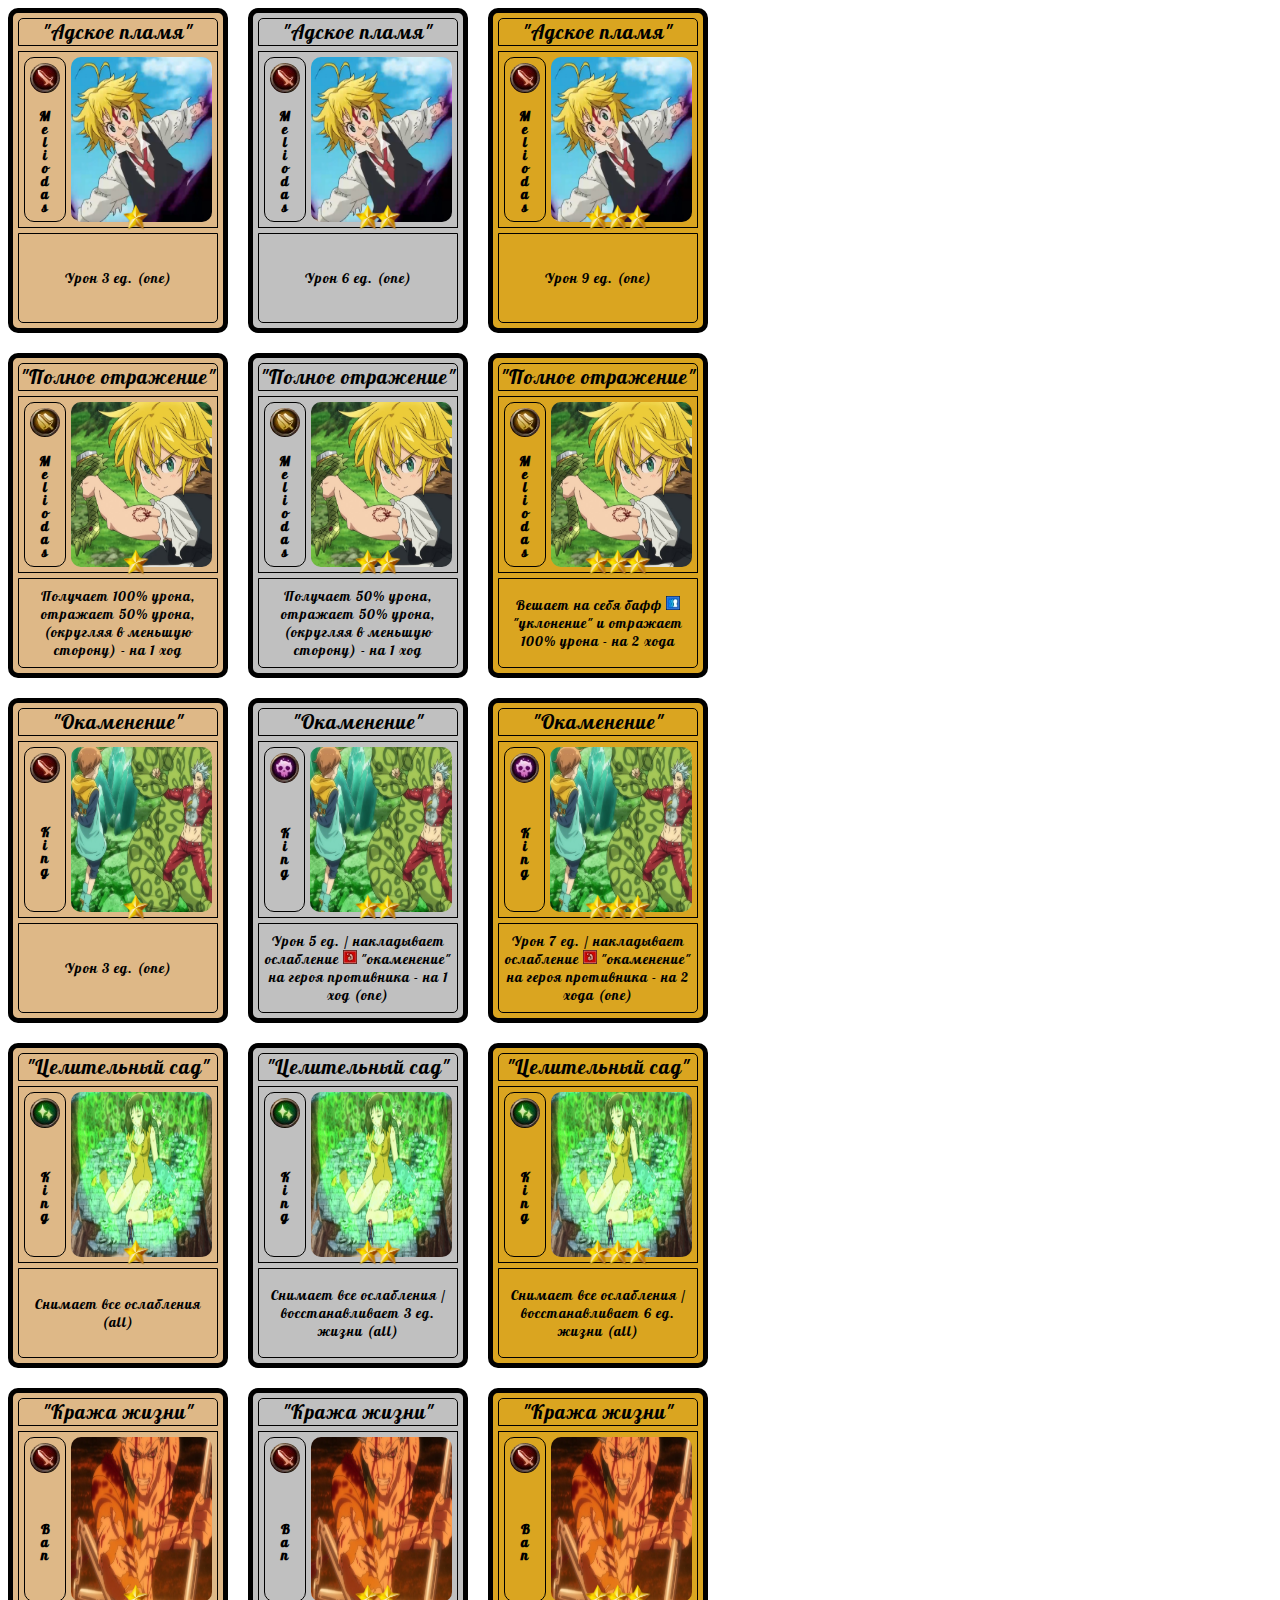
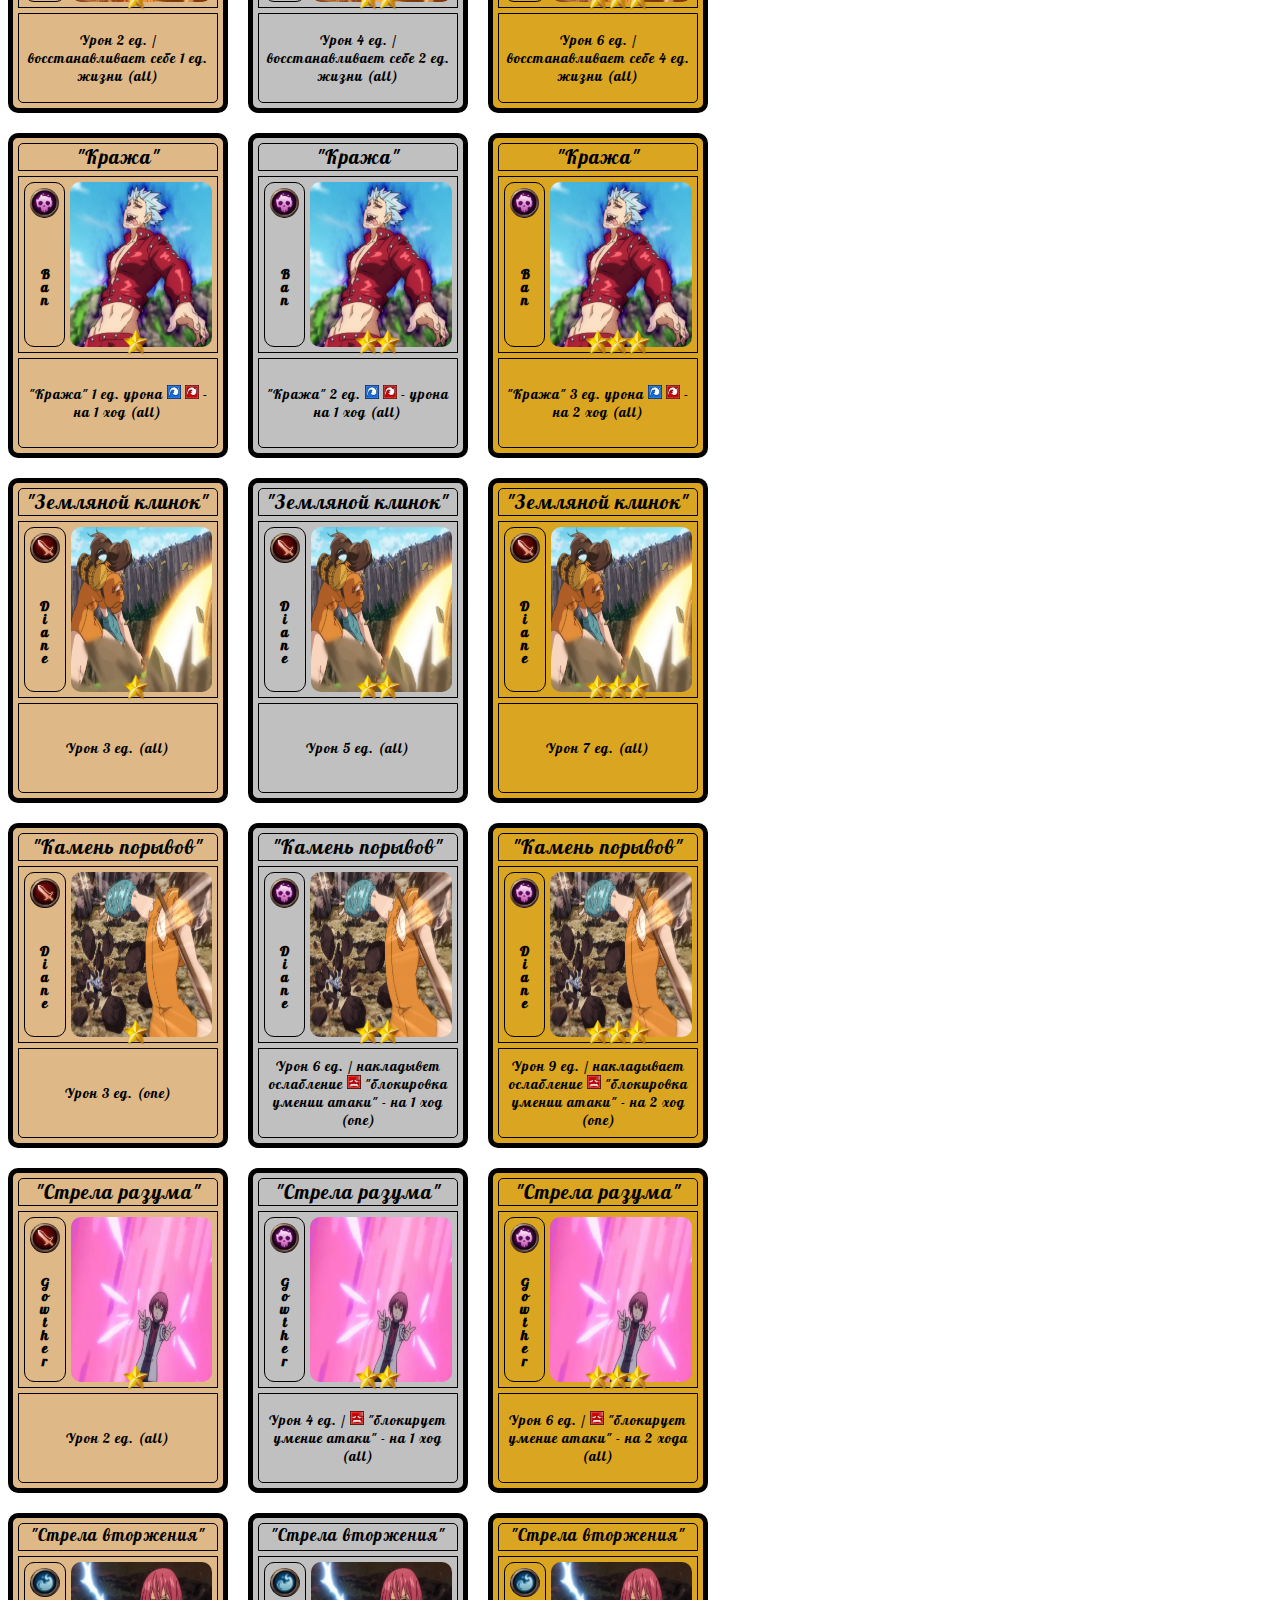
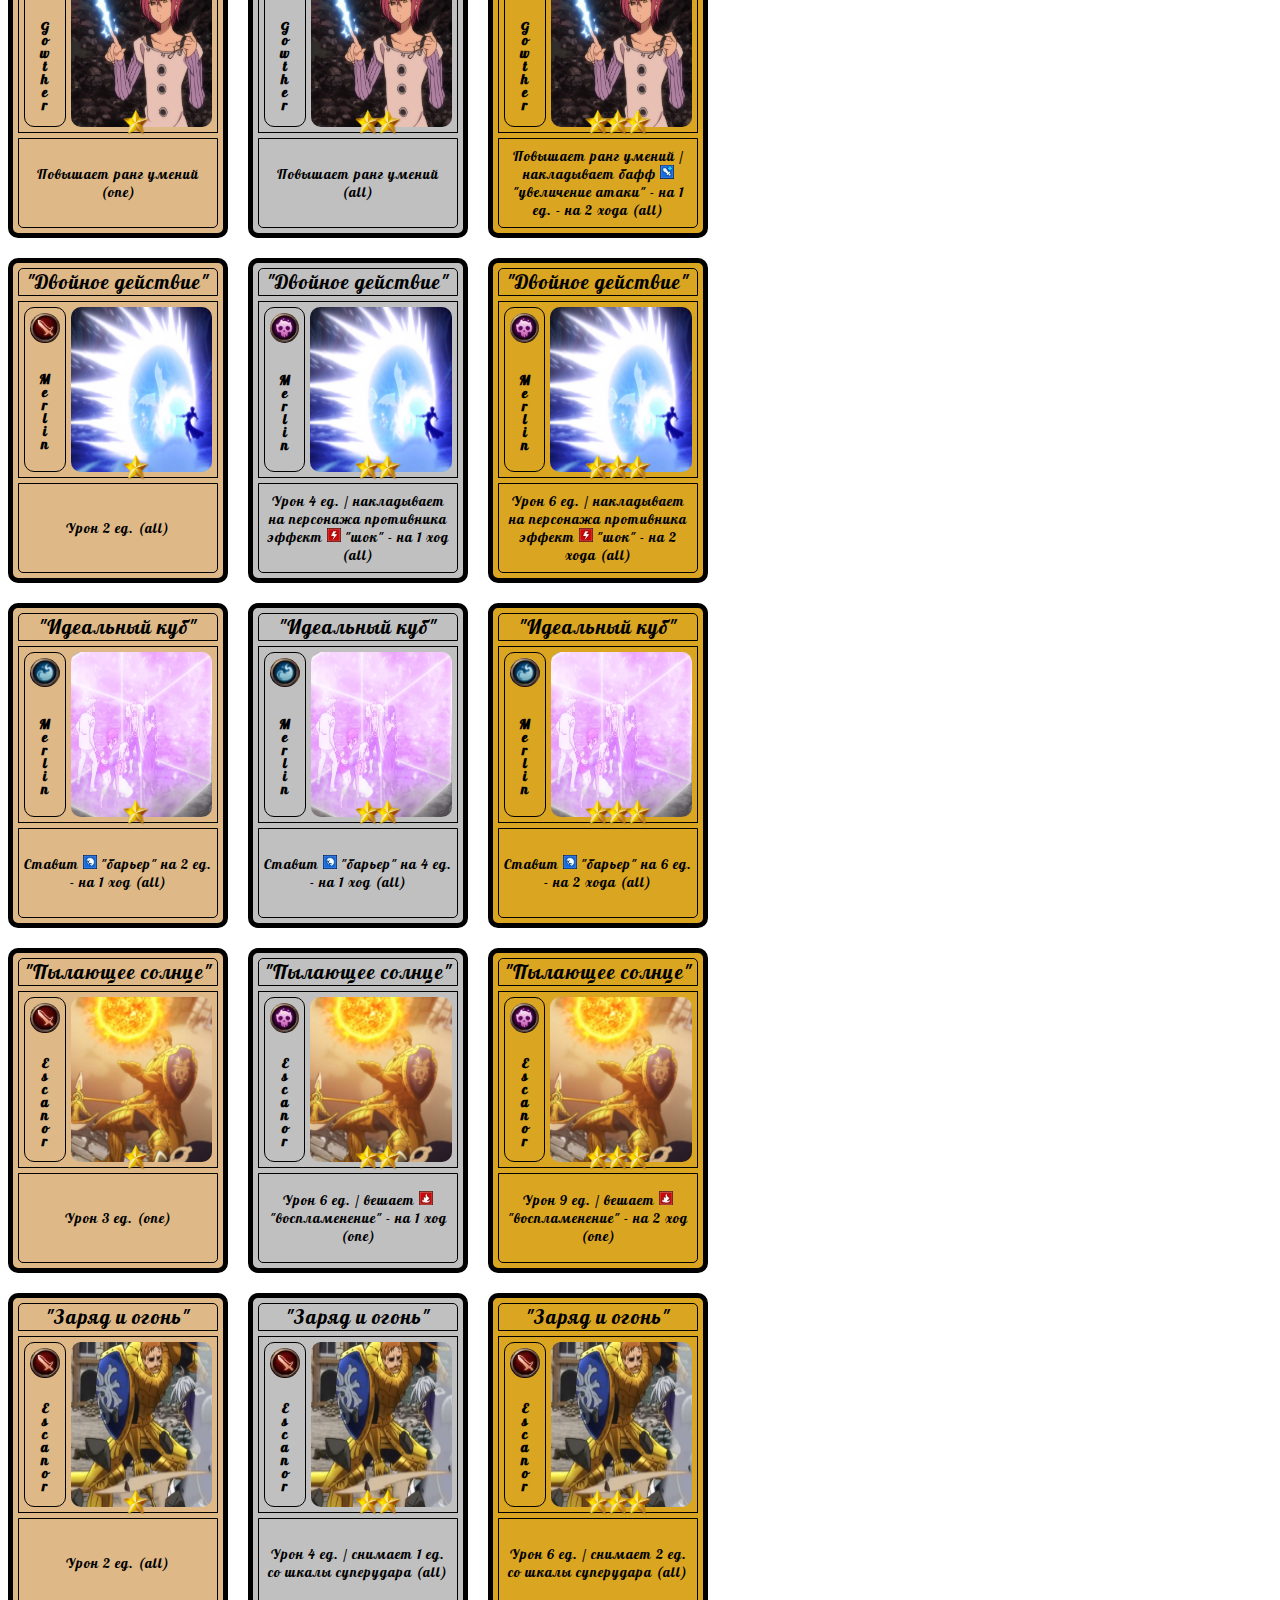
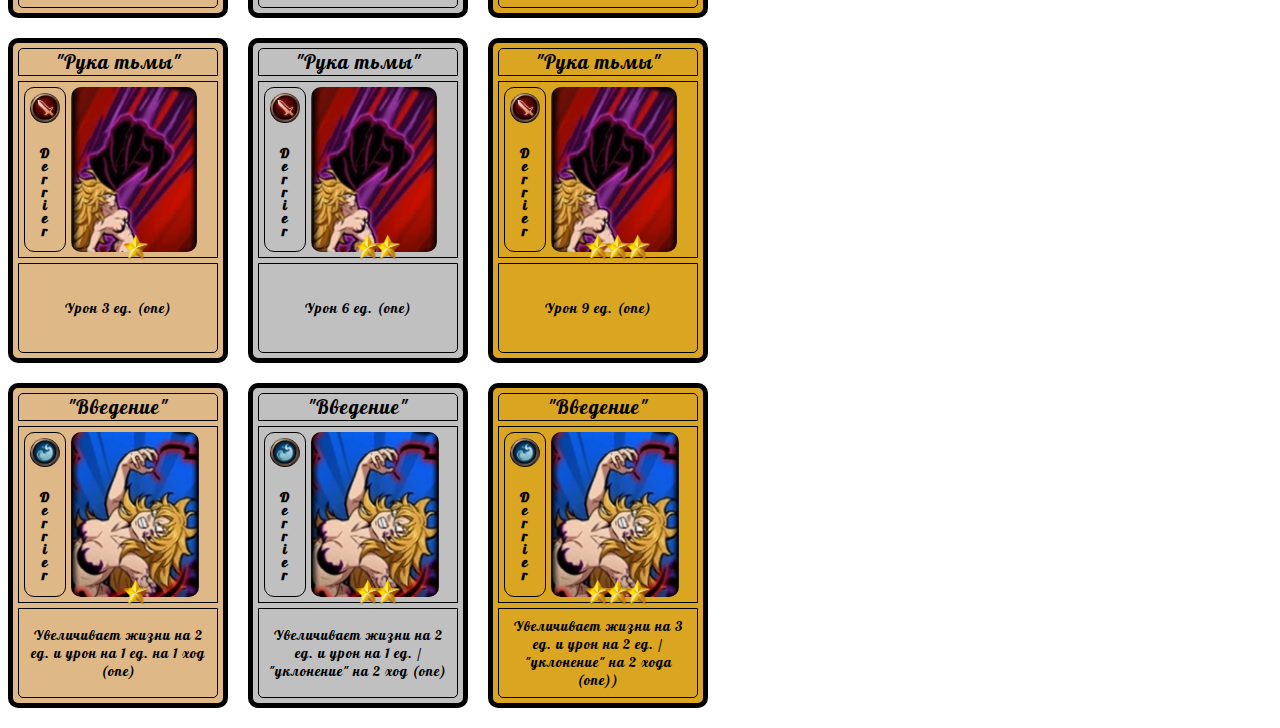
==== cards.html @ 234036f5 "middlec update" ====
<!DOCTYPE html>
<html lang="en">
<head>
    <meta charset="UTF-8">
    <meta http-equiv="X-UA-Compatible" content="IE=edge">
    <meta name="viewport" content="width=device-width, initial-scale=1.0">
    <title>Cards</title>
    <link rel="stylesheet" href="./css/style.css">
    <link href="https://fonts.googleapis.com/css2?family=Kanit:wght@200&family=Lobster" rel="stylesheet">
</head>
<body>
    <!--Meliodas-->
    <div class="all_card">
        <div class="card_one">
            <div class="card_title">
                <div class="card_title_name">
                    <p>"Адское пламя"</p>
                </div>
            </div>
            <div class="card_image">
                <div class="card_image_name">
                    <img src="./img/skill/damage.jpg" alt="">
                    <p>Meliodas</p>
                </div>
                <div class="card_image_skill">
                    <img src="./img/meliodas/damage.jpg" alt="">
                </div>
            </div>
            <div class="card_descrition">
                <p>Урон 3 ед. (one)</p>
            </div>
            <div class="card_star_one">
                <img src="./img/skill/Vector-Gold-Star-Transparent-Background.png" alt="" class="one">
            </div>
        </div>
        <div class="card_two">
            <div class="card_title">
                <div class="card_title_name">
                    <p>"Адское пламя"</p>
                </div>
            </div>
            <div class="card_image">
                <div class="card_image_name">
                    <img src="./img/skill/damage.jpg" alt="">
                    <p>Meliodas</p>
                </div>
                <div class="card_image_skill">
                    <img src="./img/meliodas/damage.jpg" alt="">
                </div>
            </div>
            <div class="card_descrition">
                <p>Урон 6 ед. (one)</p>
            </div>
            <div class="card_star_two">
                <img src="./img/skill/Vector-Gold-Star-Transparent-Background.png" alt="" class="two_1">
                <img src="./img/skill/Vector-Gold-Star-Transparent-Background.png" alt="" class="two_2">
            </div>
        </div>
        <div class="card_three">
            <div class="card_title">
                <div class="card_title_name">
                    <p>"Адское пламя"</p>
                </div>
            </div>
            <div class="card_image">
                <div class="card_image_name">
                    <img src="./img/skill/damage.jpg" alt="">
                    <p>Meliodas</p>
                </div>
                <div class="card_image_skill">
                    <img src="./img/meliodas/damage.jpg" alt="">
                </div>
            </div>
            <div class="card_descrition">
                <p>Урон 9 ед. (one)</p>
            </div>
            <div class="card_star_three">
                <img src="./img/skill/Vector-Gold-Star-Transparent-Background.png" alt="" class="three_1">
                <img src="./img/skill/Vector-Gold-Star-Transparent-Background.png" alt="" class="three_2">
                <img src="./img/skill/Vector-Gold-Star-Transparent-Background.png" alt="" class="three_3">
            </div>
        </div>
    </div>
    <div class="all_card">
        <div class="card_one">
            <div class="card_title">
                <div class="card_title_name">
                    <p>"Полное отражение"</p>
                </div>
            </div>
            <div class="card_image">
                <div class="card_image_name">
                    <img src="./img/skill/block.jpg" alt="">
                    <p>Meliodas</p>
                </div>
                <div class="card_image_skill">
                    <img src="./img/meliodas/block.jpg" alt="">
                </div>
            </div>
            <div class="card_descrition">
                <p>Получает 100% урона, отражает 50% урона, (округляя в меньшую сторону) - на 1 ход</p>
            </div>
            <div class="card_star_one">
                <img src="./img/skill/Vector-Gold-Star-Transparent-Background.png" alt="" class="one">
            </div>
        </div>
        <div class="card_two">
            <div class="card_title">
                <div class="card_title_name">
                    <p>"Полное отражение"</p>
                </div>
            </div>
            <div class="card_image">
                <div class="card_image_name">
                    <img src="./img/skill/block.jpg" alt="">
                    <p>Meliodas</p>
                </div>
                <div class="card_image_skill">
                    <img src="./img/meliodas/block.jpg" alt="">
                </div>
            </div>
            <div class="card_descrition">
                <p>Получает 50% урона, отражает 50% урона, (округляя в меньшую сторону) - на 1 ход</p>
            </div>
            <div class="card_star_two">
                <img src="./img/skill/Vector-Gold-Star-Transparent-Background.png" alt="" class="two_1">
                <img src="./img/skill/Vector-Gold-Star-Transparent-Background.png" alt="" class="two_2">
            </div>
        </div>
        <div class="card_three">
            <div class="card_title">
                <div class="card_title_name">
                    <p>"Полное отражение"</p>
                </div>
            </div>
            <div class="card_image">
                <div class="card_image_name">
                    <img src="./img/skill/block.jpg" alt="">
                    <p>Meliodas</p>
                </div>
                <div class="card_image_skill">
                    <img src="./img/meliodas/block.jpg" alt="">
                </div>
            </div>
            <div class="card_descrition">
                <p>Вешает на себя бафф <img class="card_descrition_image" src="./img/skill/baff/uklonenie.jpg" alt="">"уклонение" и отражает 100% урона - на 2 хода</p>
            </div>
            <div class="card_star_three">
                <img src="./img/skill/Vector-Gold-Star-Transparent-Background.png" alt="" class="three_1">
                <img src="./img/skill/Vector-Gold-Star-Transparent-Background.png" alt="" class="three_2">
                <img src="./img/skill/Vector-Gold-Star-Transparent-Background.png" alt="" class="three_3">
            </div>
        </div>
    </div>
    <!--King-->
    <div class="all_card">
        <div class="card_one">
            <div class="card_title">
                <div class="card_title_name">
                    <p>"Окаменение"</p>
                </div>
            </div>
            <div class="card_image">
                <div class="card_image_name">
                    <img src="./img/skill/damage.jpg" alt="">
                    <p>King</p>
                </div>
                <div class="card_image_skill">
                    <img src="./img/king/damage.jpg" alt="">
                </div>
            </div>
            <div class="card_descrition">
                <p>Урон 3 ед. (one)</p>
            </div>
            <div class="card_star_one">
                <img src="./img/skill/Vector-Gold-Star-Transparent-Background.png" alt="" class="one">
            </div>
        </div>
        <div class="card_two">
            <div class="card_title">
                <div class="card_title_name">
                    <p>"Окаменение"</p>
                </div>
            </div>
            <div class="card_image">
                <div class="card_image_name">
                    <img src="./img/skill/debaff.jpg" alt="">
                    <p>King</p>
                </div>
                <div class="card_image_skill">
                    <img src="./img/king/damage.jpg" alt="">
                </div>
            </div>
            <div class="card_descrition">
                <p>Урон 5 ед. / накладывает ослабление <img class="card_descrition_image" src="./img/skill/debaff/okamenenie.jpg" alt=""> "окаменение" на героя противника - на 1 ход (one)</p>
            </div>
            <div class="card_star_two">
                <img src="./img/skill/Vector-Gold-Star-Transparent-Background.png" alt="" class="two_1">
                <img src="./img/skill/Vector-Gold-Star-Transparent-Background.png" alt="" class="two_2">
            </div>
        </div>
        <div class="card_three">
            <div class="card_title">
                <div class="card_title_name">
                    <p>"Окаменение"</p>
                </div>
            </div>
            <div class="card_image">
                <div class="card_image_name">
                    <img src="./img/skill/debaff.jpg" alt="">
                    <p>King</p>
                </div>
                <div class="card_image_skill">
                    <img src="./img/king/damage.jpg" alt="">
                </div>
            </div>
            <div class="card_descrition">
                <p>Урон 7 ед. / накладывает ослабление <img class="card_descrition_image" src="./img/skill/debaff/okamenenie.jpg" alt=""> "окаменение" на героя противника  - на 2 хода (one)</p>
            </div>
            <div class="card_star_three">
                <img src="./img/skill/Vector-Gold-Star-Transparent-Background.png" alt="" class="three_1">
                <img src="./img/skill/Vector-Gold-Star-Transparent-Background.png" alt="" class="three_2">
                <img src="./img/skill/Vector-Gold-Star-Transparent-Background.png" alt="" class="three_3">
            </div>
        </div>
    </div>
    <div class="all_card">  
        <div class="card_one">
            <div class="card_title">
                <div class="card_title_name">
                    <p>"Целительный сад"</p>
                </div>
            </div>
            <div class="card_image">
                <div class="card_image_name">
                    <img src="./img/skill/hill.jpg" alt="">
                    <p>King</p>
                </div>
                <div class="card_image_skill">
                    <img src="./img/king/hill.jpg" alt="">
                </div>
            </div>
            <div class="card_descrition">
                <p>Cнимает все ослабления (all)</p>
            </div>
            <div class="card_star_one">
                <img src="./img/skill/Vector-Gold-Star-Transparent-Background.png" alt="" class="one">
            </div>
        </div>
        <div class="card_two">
            <div class="card_title">
                <div class="card_title_name">
                    <p>"Целительный сад"</p>
                </div>
            </div>
            <div class="card_image">
                <div class="card_image_name">
                    <img src="./img/skill/hill.jpg" alt="">
                    <p>King</p>
                </div>
                <div class="card_image_skill">
                    <img src="./img/king/hill.jpg" alt="">
                </div>
            </div>
            <div class="card_descrition">
                <p>Cнимает все ослабления / восстанавливает 3 ед. жизни (all)</p>
            </div>
            <div class="card_star_two">
                <img src="./img/skill/Vector-Gold-Star-Transparent-Background.png" alt="" class="two_1">
                <img src="./img/skill/Vector-Gold-Star-Transparent-Background.png" alt="" class="two_2">
            </div>
        </div>
        <div class="card_three">
            <div class="card_title">
                <div class="card_title_name">
                    <p>"Целительный сад"</p>
                </div>
            </div>
            <div class="card_image">
                <div class="card_image_name">
                    <img src="./img/skill/hill.jpg" alt="">
                    <p>King</p>
                </div>
                <div class="card_image_skill">
                    <img src="./img/king/hill.jpg" alt="">
                </div>
            </div>
            <div class="card_descrition">
                <p>Снимает все ослабления / восстанавливает 6 ед. жизни (all)</p>
            </div>
            <div class="card_star_three">
                <img src="./img/skill/Vector-Gold-Star-Transparent-Background.png" alt="" class="three_1">
                <img src="./img/skill/Vector-Gold-Star-Transparent-Background.png" alt="" class="three_2">
                <img src="./img/skill/Vector-Gold-Star-Transparent-Background.png" alt="" class="three_3">
            </div>
        </div>
    </div>
    <!--Ban-->
    <div class="all_card">
        <div class="card_one">
            <div class="card_title">
                <div class="card_title_name">
                    <p>"Кража жизни"</p>
                </div>
            </div>
            <div class="card_image">
                <div class="card_image_name">
                    <img src="./img/skill/damage.jpg" alt="">
                    <p>Ban</p>
                </div>
                <div class="card_image_skill">
                    <img src="./img/ban/damage1.jpg" alt="">
                </div>
            </div>
            <div class="card_descrition">
                <p>Урон 2 ед. / восстанавливает себе 1 ед. жизни (all)</p>
            </div>
            <div class="card_star_one">
                <img src="./img/skill/Vector-Gold-Star-Transparent-Background.png" alt="" class="one">
            </div>
        </div>
        <div class="card_two">
            <div class="card_title">
                <div class="card_title_name">
                    <p>"Кража жизни"</p>
                </div>
            </div>
            <div class="card_image">
                <div class="card_image_name">
                    <img src="./img/skill/damage.jpg" alt="">
                    <p>Ban</p>
                </div>
                <div class="card_image_skill">
                    <img src="./img/ban/damage1.jpg" alt="">
                </div>
            </div>
            <div class="card_descrition">
                <p>Урон 4 ед. / восстанавливает себе 2 ед. жизни (all)</p>
            </div>
            <div class="card_star_two">
                <img src="./img/skill/Vector-Gold-Star-Transparent-Background.png" alt="" class="two_1">
                <img src="./img/skill/Vector-Gold-Star-Transparent-Background.png" alt="" class="two_2">
            </div>
        </div>
        <div class="card_three">
            <div class="card_title">
                <div class="card_title_name">
                    <p>"Кража жизни"</p>
                </div>
            </div>
            <div class="card_image">
                <div class="card_image_name">
                    <img src="./img/skill/damage.jpg" alt="">
                    <p>Ban</p>
                </div>
                <div class="card_image_skill">
                    <img src="./img/ban/damage1.jpg" alt="">
                </div>
            </div>
            <div class="card_descrition">
                <p>Урон 6 ед. / восстанавливает себе 4 ед. жизни (all)</p>
            </div>
            <div class="card_star_three">
                <img src="./img/skill/Vector-Gold-Star-Transparent-Background.png" alt="" class="three_1">
                <img src="./img/skill/Vector-Gold-Star-Transparent-Background.png" alt="" class="three_2">
                <img src="./img/skill/Vector-Gold-Star-Transparent-Background.png" alt="" class="three_3">
            </div>
        </div>
    </div>
    <div class="all_card">
        <div class="card_one">
            <div class="card_title">
                <div class="card_title_name">
                    <p>"Кража"</p>
                </div>
            </div>
            <div class="card_image">
                <div class="card_image_name">
                    <img src="./img/skill/debaff.jpg" alt="">
                    <p>Ban</p>
                </div>
                <div class="card_image_skill">
                    <img src="./img/ban/damage2.jpg" alt="">
                </div>
            </div>
            <div class="card_descrition">
                <p>"Кража" 1 ед. урона 
                    <img class="card_descrition_image" src="./img/skill/baff/kraza_baff.jpg" alt="">
                    <img class="card_descrition_image" src="./img/skill/debaff/kraza_debaff.jpg" alt=""> - на 1 ход (all)</p>
            </div>
            <div class="card_star_one">
                <img src="./img/skill/Vector-Gold-Star-Transparent-Background.png" alt="" class="one">
            </div>
        </div>
        <div class="card_two">
            <div class="card_title">
                <div class="card_title_name">
                    <p>"Кража"</p>
                </div>
            </div>
            <div class="card_image">
                <div class="card_image_name">
                    <img src="./img/skill/debaff.jpg" alt="">
                    <p>Ban</p>
                </div>
                <div class="card_image_skill">
                    <img src="./img/ban/damage2.jpg" alt="">
                </div>
            </div>
            <div class="card_descrition">
                <p>"Кража" 2 ед. 
                    <img class="card_descrition_image" src="./img/skill/baff/kraza_baff.jpg" alt="">
                    <img class="card_descrition_image" src="./img/skill/debaff/kraza_debaff.jpg" alt=""> - урона на 1 ход (all)</p>
            </div>
            <div class="card_star_two">
                <img src="./img/skill/Vector-Gold-Star-Transparent-Background.png" alt="" class="two_1">
                <img src="./img/skill/Vector-Gold-Star-Transparent-Background.png" alt="" class="two_2">
            </div>
        </div>
        <div class="card_three">
            <div class="card_title">
                <div class="card_title_name">
                    <p>"Кража"</p>
                </div>
            </div>
            <div class="card_image">
                <div class="card_image_name">
                    <img src="./img/skill/debaff.jpg" alt="">
                    <p>Ban</p>
                </div>
                <div class="card_image_skill">
                    <img src="./img/ban/damage2.jpg" alt="">
                </div>
            </div>
            <div class="card_descrition">
                <p>"Кража" 3 ед. урона 
                    <img class="card_descrition_image" src="./img/skill/baff/kraza_baff.jpg" alt="">
                    <img class="card_descrition_image" src="./img/skill/debaff/kraza_debaff.jpg" alt=""> - на 2 ход (all)</p>
            </div>
            <div class="card_star_three">
                <img src="./img/skill/Vector-Gold-Star-Transparent-Background.png" alt="" class="three_1">
                <img src="./img/skill/Vector-Gold-Star-Transparent-Background.png" alt="" class="three_2">
                <img src="./img/skill/Vector-Gold-Star-Transparent-Background.png" alt="" class="three_3">
            </div>
        </div>
    </div>
    <!--Diane-->
    <div class="all_card">
        <div class="card_one">
            <div class="card_title">
                <div class="card_title_name">
                    <p>"Земляной клинок"</p>
                </div>
            </div>
            <div class="card_image">
                <div class="card_image_name">
                    <img src="./img/skill/damage.jpg" alt="">
                    <p>Diane</p>
                </div>
                <div class="card_image_skill">
                    <img src="./img/diane/damage1.jpg" alt="">
                </div>
            </div>
            <div class="card_descrition">
                <p>Урон 3 ед. (all)</p>
            </div>
            <div class="card_star_one">
                <img src="./img/skill/Vector-Gold-Star-Transparent-Background.png" alt="" class="one">
            </div>
        </div>
        <div class="card_two">
            <div class="card_title">
                <div class="card_title_name">
                    <p>"Земляной клинок"</p>
                </div>
            </div>
            <div class="card_image">
                <div class="card_image_name">
                    <img src="./img/skill/damage.jpg" alt="">
                    <p>Diane</p>
                </div>
                <div class="card_image_skill">
                    <img src="./img/diane/damage1.jpg" alt="">
                </div>
            </div>
            <div class="card_descrition">
                <p>Урон 5 ед. (all)</p>
            </div>
            <div class="card_star_two">
                <img src="./img/skill/Vector-Gold-Star-Transparent-Background.png" alt="" class="two_1">
                <img src="./img/skill/Vector-Gold-Star-Transparent-Background.png" alt="" class="two_2">
            </div>
        </div>
        <div class="card_three">
            <div class="card_title">
                <div class="card_title_name">
                    <p>"Земляной клинок"</p>
                </div>
            </div>
            <div class="card_image">
                <div class="card_image_name">
                    <img src="./img/skill/damage.jpg" alt="">
                    <p>Diane</p>
                </div>
                <div class="card_image_skill">
                    <img src="./img/diane/damage1.jpg" alt="">
                </div>
            </div>
            <div class="card_descrition">
                <p>Урон 7 ед. (all)</p>
            </div>
            <div class="card_star_three">
                <img src="./img/skill/Vector-Gold-Star-Transparent-Background.png" alt="" class="three_1">
                <img src="./img/skill/Vector-Gold-Star-Transparent-Background.png" alt="" class="three_2">
                <img src="./img/skill/Vector-Gold-Star-Transparent-Background.png" alt="" class="three_3">
            </div>
        </div>
    </div>
    <div class="all_card">
        <div class="card_one">
            <div class="card_title">
                <div class="card_title_name">
                    <p>"Камень порывов"</p>
                </div>
            </div>
            <div class="card_image">
                <div class="card_image_name">
                    <img src="./img/skill/damage.jpg" alt="">
                    <p>Diane</p>
                </div>
                <div class="card_image_skill">
                    <img src="./img/diane/damage2.jpg" alt="">
                </div>
            </div>
            <div class="card_descrition">
                <p>Урон 3 ед. (one)</p>
            </div>
            <div class="card_star_one">
                <img src="./img/skill/Vector-Gold-Star-Transparent-Background.png" alt="" class="one">
            </div>
        </div>
        <div class="card_two">
            <div class="card_title">
                <div class="card_title_name">
                    <p>"Камень порывов"</p>
                </div>
            </div>
            <div class="card_image">
                <div class="card_image_name">
                    <img src="./img/skill/debaff.jpg" alt="">
                    <p>Diane</p>
                </div>
                <div class="card_image_skill">
                    <img src="./img/diane/damage2.jpg" alt="">
                </div>
            </div>
            <div class="card_descrition">
                <p>Урон 6 ед. / накладывет ослабление <img class="card_descrition_image" src="./img/skill/debaff/otmena_ataki.jpg" alt=""> "блокировка умении атаки" - на 1 ход (one)</p>
            </div>
            <div class="card_star_two">
                <img src="./img/skill/Vector-Gold-Star-Transparent-Background.png" alt="" class="two_1">
                <img src="./img/skill/Vector-Gold-Star-Transparent-Background.png" alt="" class="two_2">
            </div>
        </div>
        <div class="card_three">
            <div class="card_title">
                <div class="card_title_name">
                    <p>"Камень порывов"</p>
                </div>
            </div>
            <div class="card_image">
                <div class="card_image_name">
                    <img src="./img/skill/debaff.jpg" alt="">
                    <p>Diane</p>
                </div>
                <div class="card_image_skill">
                    <img src="./img/diane/damage2.jpg" alt="">
                </div>
            </div>
            <div class="card_descrition">
                <p>Урон 9 ед. / накладывает ослабление <img class="card_descrition_image" src="./img/skill/debaff/otmena_ataki.jpg" alt=""> "блокировка умении атаки"  - на 2 ход (one)</p>
            </div>
            <div class="card_star_three">
                <img src="./img/skill/Vector-Gold-Star-Transparent-Background.png" alt="" class="three_1">
                <img src="./img/skill/Vector-Gold-Star-Transparent-Background.png" alt="" class="three_2">
                <img src="./img/skill/Vector-Gold-Star-Transparent-Background.png" alt="" class="three_3">
            </div>
        </div>
    </div>
    <!--Gowther-->
    <div class="all_card">
        <div class="card_one">
            <div class="card_title">
                <div class="card_title_name">
                    <p>"Стрела разума"</p>
                </div>
            </div>
            <div class="card_image">
                <div class="card_image_name">
                    <img src="./img/skill/damage.jpg" alt="">
                    <p>Gowther</p>
                </div>
                <div class="card_image_skill">
                    <img src="./img/gowther/damage.jpg" alt="">
                </div>
            </div>
            <div class="card_descrition">
                <p>Урон 2 ед. (all)</p>
            </div>
            <div class="card_star_one">
                <img src="./img/skill/Vector-Gold-Star-Transparent-Background.png" alt="" class="one">
            </div>
        </div>
        <div class="card_two">
            <div class="card_title">
                <div class="card_title_name">
                    <p>"Стрела разума"</p>
                </div>
            </div>
            <div class="card_image">
                <div class="card_image_name">
                    <img src="./img/skill/debaff.jpg" alt="">
                    <p>Gowther</p>
                </div>
                <div class="card_image_skill">
                    <img src="./img/gowther/damage.jpg" alt="">
                </div>
            </div>
            <div class="card_descrition">
                <p>Урон 4 ед. / <img class="card_descrition_image" src="./img/skill/debaff/otmena_ataki.jpg" alt=""> "блокирует умение атаки" - на 1 ход (all)</p>
            </div>
            <div class="card_star_two">
                <img src="./img/skill/Vector-Gold-Star-Transparent-Background.png" alt="" class="two_1">
                <img src="./img/skill/Vector-Gold-Star-Transparent-Background.png" alt="" class="two_2">
            </div>
        </div>
        <div class="card_three">
            <div class="card_title">
                <div class="card_title_name">
                    <p>"Стрела разума"</p>
                </div>
            </div>
            <div class="card_image">
                <div class="card_image_name">
                    <img src="./img/skill/debaff.jpg" alt="">
                    <p>Gowther</p>
                </div>
                <div class="card_image_skill">
                    <img src="./img/gowther/damage.jpg" alt="">
                </div>
            </div>
            <div class="card_descrition">
                <p>Урон 6 ед. / <img class="card_descrition_image" src="./img/skill/debaff/otmena_ataki.jpg" alt=""> "блокирует умение атаки" - на 2 хода (all)</p>
            </div>
            <div class="card_star_three">
                <img src="./img/skill/Vector-Gold-Star-Transparent-Background.png" alt="" class="three_1">
                <img src="./img/skill/Vector-Gold-Star-Transparent-Background.png" alt="" class="three_2">
                <img src="./img/skill/Vector-Gold-Star-Transparent-Background.png" alt="" class="three_3">
            </div>
        </div>
    </div>
    <div class="all_card">
        <div class="card_one">
            <div class="card_title">
                <div class="card_title_name">
                    <p class="min">"Стрела вторжения"</p>
                </div>
            </div>
            <div class="card_image">
                <div class="card_image_name">
                    <img src="./img/skill/baff.jpg" alt="">
                    <p>Gowther</p>
                </div>
                <div class="card_image_skill">
                    <img src="./img/gowther/baff.jpg" alt="">
                </div>
            </div>
            <div class="card_descrition">
                <p>Повышает ранг умений (one)</p>
            </div>
            <div class="card_star_one">
                <img src="./img/skill/Vector-Gold-Star-Transparent-Background.png" alt="" class="one">
            </div>
        </div>
        <div class="card_two">
            <div class="card_title">
                <div class="card_title_name">
                    <p class="min">"Стрела вторжения"</p>
                </div>
            </div>
            <div class="card_image">
                <div class="card_image_name">
                    <img src="./img/skill/baff.jpg" alt="">
                    <p>Gowther</p>
                </div>
                <div class="card_image_skill">
                    <img src="./img/gowther/baff.jpg" alt="">
                </div>
            </div>
            <div class="card_descrition">
                <p>Повышает ранг умений (all)</p>
            </div>
            <div class="card_star_two">
                <img src="./img/skill/Vector-Gold-Star-Transparent-Background.png" alt="" class="two_1">
                <img src="./img/skill/Vector-Gold-Star-Transparent-Background.png" alt="" class="two_2">
            </div>
        </div>
        <div class="card_three">
            <div class="card_title">
                <div class="card_title_name">
                    <p class="min">"Стрела вторжения"</p>
                </div>
            </div>
            <div class="card_image">
                <div class="card_image_name">
                    <img src="./img/skill/baff.jpg" alt="">
                    <p>Gowther</p>
                </div>
                <div class="card_image_skill">
                    <img src="./img/gowther/baff.jpg" alt="">
                </div>
            </div>
            <div class="card_descrition">
                <p>Повышает ранг умений / накладывает бафф <img class="card_descrition_image" src="./img/skill/baff/uvelishenie_ataki.jpg" alt=""> "увеличение атаки" - на 1 ед. - на 2 хода (all)</p>
            </div>
            <div class="card_star_three">
                <img src="./img/skill/Vector-Gold-Star-Transparent-Background.png" alt="" class="three_1">
                <img src="./img/skill/Vector-Gold-Star-Transparent-Background.png" alt="" class="three_2">
                <img src="./img/skill/Vector-Gold-Star-Transparent-Background.png" alt="" class="three_3">
            </div>
        </div>
    </div>
    <!--Merlin-->
    <div class="all_card">
        <div class="card_one">
            <div class="card_title">
                <div class="card_title_name">
                    <p>"Двойное действие"</p>
                </div>
            </div>
            <div class="card_image">
                <div class="card_image_name">
                    <img src="./img/skill/damage.jpg" alt="">
                    <p>Merlin</p>
                </div>
                <div class="card_image_skill">
                    <img src="./img/merlin/damage.jpg" alt="">
                </div>
            </div>
            <div class="card_descrition">
                <p>Урон 2 ед. (all)</p>
            </div>
            <div class="card_star_one">
                <img src="./img/skill/Vector-Gold-Star-Transparent-Background.png" alt="" class="one">
            </div>
        </div>
        <div class="card_two">
            <div class="card_title">
                <div class="card_title_name">
                    <p>"Двойное действие"</p>
                </div>
            </div>
            <div class="card_image">
                <div class="card_image_name">
                    <img src="./img/skill/debaff.jpg" alt="">
                    <p>Merlin</p>
                </div>
                <div class="card_image_skill">
                    <img src="./img/merlin/damage.jpg" alt="">
                </div>
            </div>
            <div class="card_descrition">
                <p class="text_cen">Урон 4 ед. / накладывает на персонажа противника эффект <img class="card_descrition_image" src="./img/skill/debaff/shok.jpg" alt=""> "шок" - на 1 ход (all)</p>
            </div>
            <div class="card_star_two">
                <img src="./img/skill/Vector-Gold-Star-Transparent-Background.png" alt="" class="two_1">
                <img src="./img/skill/Vector-Gold-Star-Transparent-Background.png" alt="" class="two_2">
            </div>
        </div>
        <div class="card_three">
            <div class="card_title">
                <div class="card_title_name">
                    <p>"Двойное действие"</p>
                </div>
            </div>
            <div class="card_image">
                <div class="card_image_name">
                    <img src="./img/skill/debaff.jpg" alt="">
                    <p>Merlin</p>
                </div>
                <div class="card_image_skill">
                    <img src="./img/merlin/damage.jpg" alt="">
                </div>
            </div>
            <div class="card_descrition">
                <p>Урон 6 ед. / накладывает на персонажа противника эффект
                <img class="card_descrition_image" src="./img/skill/debaff/shok.jpg" alt=""> "шок" - на 2 хода (all)</p>
            </div>
            <div class="card_star_three">
                <img src="./img/skill/Vector-Gold-Star-Transparent-Background.png" alt="" class="three_1">
                <img src="./img/skill/Vector-Gold-Star-Transparent-Background.png" alt="" class="three_2">
                <img src="./img/skill/Vector-Gold-Star-Transparent-Background.png" alt="" class="three_3">
            </div>
        </div>
    </div>
    <div class="all_card">
        <div class="card_one">
            <div class="card_title">
                <div class="card_title_name">
                    <p>"Идеальный куб"</p>
                </div>
            </div>
            <div class="card_image">
                <div class="card_image_name">
                    <img src="./img/skill/baff.jpg" alt="">
                    <p>Merlin</p>
                </div>
                <div class="card_image_skill">
                    <img src="./img/merlin/baff.jpg" alt="">
                </div>
            </div>
            <div class="card_descrition">
                <p>Ставит <img class="card_descrition_image" src="./img/skill/baff/barier.jpg " alt=""> "барьер" на 2 ед. - на 1 ход (all)</p>
            </div>
            <div class="card_star_one">
                <img src="./img/skill/Vector-Gold-Star-Transparent-Background.png" alt="" class="one">
            </div>
        </div>
        <div class="card_two">
            <div class="card_title">
                <div class="card_title_name">
                    <p>"Идеальный куб"</p>
                </div>
            </div>
            <div class="card_image">
                <div class="card_image_name">
                    <img src="./img/skill/baff.jpg" alt="">
                    <p>Merlin</p>
                </div>
                <div class="card_image_skill">
                    <img src="./img/merlin/baff.jpg" alt="">
                </div>
            </div>
            <div class="card_descrition">
                <p>Cтавит <img class="card_descrition_image" src="./img/skill/baff/barier.jpg " alt=""> "барьер" на 4 ед. - на 1 ход (all)</p>
            </div>
            <div class="card_star_two">
                <img src="./img/skill/Vector-Gold-Star-Transparent-Background.png" alt="" class="two_1">
                <img src="./img/skill/Vector-Gold-Star-Transparent-Background.png" alt="" class="two_2">
            </div>
        </div>
        <div class="card_three">
            <div class="card_title">
                <div class="card_title_name">
                    <p>"Идеальный куб"</p>
                </div>
            </div>
            <div class="card_image">
                <div class="card_image_name">
                    <img src="./img/skill/baff.jpg" alt="">
                    <p>Merlin</p>
                </div>
                <div class="card_image_skill">
                    <img src="./img/merlin/baff.jpg" alt="">
                </div>
            </div>
            <div class="card_descrition">
                <p>Cтавит <img class="card_descrition_image" src="./img/skill/baff/barier.jpg " alt=""> "барьер" на 6 ед. - на 2 хода (all)</p>
            </div>
            <div class="card_star_three">
                <img src="./img/skill/Vector-Gold-Star-Transparent-Background.png" alt="" class="three_1">
                <img src="./img/skill/Vector-Gold-Star-Transparent-Background.png" alt="" class="three_2">
                <img src="./img/skill/Vector-Gold-Star-Transparent-Background.png" alt="" class="three_3">
            </div>
        </div>
    </div>
    <!--Escanor-->
    <div class="all_card">
        <div class="card_one">
            <div class="card_title">
                <div class="card_title_name">
                    <p>"Пылающее солнце"</p>
                </div>
            </div>
            <div class="card_image">
                <div class="card_image_name">
                    <img src="./img/skill/damage.jpg" alt="">
                    <p>Escanor</p>
                </div>
                <div class="card_image_skill">
                    <img src="./img/escanor/damage.jpg" alt="">
                </div>
            </div>
            <div class="card_descrition">
                <p>Урон 3 ед. (one)</p>
            </div>
            <div class="card_star_one">
                <img src="./img/skill/Vector-Gold-Star-Transparent-Background.png" alt="" class="one">
            </div>
        </div>
        <div class="card_two">
            <div class="card_title">
                <div class="card_title_name">
                    <p>"Пылающее солнце"</p>
                </div>
            </div>
            <div class="card_image">
                <div class="card_image_name">
                    <img src="./img/skill/debaff.jpg" alt="">
                    <p>Escanor</p>
                </div>
                <div class="card_image_skill">
                    <img src="./img/escanor/damage.jpg" alt="">
                </div>
            </div>
            <div class="card_descrition">
                <p>Урон 6 ед. / вешает <img class="card_descrition_image" src="./img/skill/debaff/vosplamenenie.jpg " alt=""> "воспламенение" - на 1 ход (one)</p>
            </div>
            <div class="card_star_two">
                <img src="./img/skill/Vector-Gold-Star-Transparent-Background.png" alt="" class="two_1">
                <img src="./img/skill/Vector-Gold-Star-Transparent-Background.png" alt="" class="two_2">
            </div>
        </div>
        <div class="card_three">
            <div class="card_title">
                <div class="card_title_name">
                    <p>"Пылающее солнце"</p>
                </div>
            </div>
            <div class="card_image">
                <div class="card_image_name">
                    <img src="./img/skill/debaff.jpg" alt="">
                    <p>Escanor</p>
                </div>
                <div class="card_image_skill">
                    <img src="./img/escanor/damage.jpg" alt="">
                </div>
            </div>
            <div class="card_descrition">
                <p>Урон 9 ед. / вешает <img class="card_descrition_image" src="./img/skill/debaff/vosplamenenie.jpg " alt=""> "воспламенение" - на 2 ход (one)</p>
            </div>
            <div class="card_star_three">
                <img src="./img/skill/Vector-Gold-Star-Transparent-Background.png" alt="" class="three_1">
                <img src="./img/skill/Vector-Gold-Star-Transparent-Background.png" alt="" class="three_2">
                <img src="./img/skill/Vector-Gold-Star-Transparent-Background.png" alt="" class="three_3">
            </div>
        </div>
    </div>
    <div class="all_card">
        <div class="card_one">
            <div class="card_title">
                <div class="card_title_name">
                    <p>"Заряд и огонь"</p>
                </div>
            </div>
            <div class="card_image">
                <div class="card_image_name">
                    <img src="./img/skill/damage.jpg" alt="">
                    <p>Escanor</p>
                </div>
                <div class="card_image_skill">
                    <img src="./img/escanor/damage2.jpg" alt="">
                </div>
            </div>
            <div class="card_descrition">
                <p>Урон 2 ед. (all)</p>
            </div>
            <div class="card_star_one">
                <img src="./img/skill/Vector-Gold-Star-Transparent-Background.png" alt="" class="one">
            </div>
        </div>
        <div class="card_two">
            <div class="card_title">
                <div class="card_title_name">
                    <p>"Заряд и огонь"</p>
                </div>
            </div>
            <div class="card_image">
                <div class="card_image_name">
                    <img src="./img/skill/damage.jpg" alt="">
                    <p>Escanor</p>
                </div>
                <div class="card_image_skill">
                    <img src="./img/escanor/damage2.jpg" alt="">
                </div>
            </div>
            <div class="card_descrition">
                <p>Урон 4 ед. / снимает 1 ед. со шкалы суперудара (all)</p>
            </div>
            <div class="card_star_two">
                <img src="./img/skill/Vector-Gold-Star-Transparent-Background.png" alt="" class="two_1">
                <img src="./img/skill/Vector-Gold-Star-Transparent-Background.png" alt="" class="two_2">
            </div>
        </div>
        <div class="card_three">
            <div class="card_title">
                <div class="card_title_name">
                    <p>"Заряд и огонь"</p>
                </div>
            </div>
            <div class="card_image">
                <div class="card_image_name">
                    <img src="./img/skill/damage.jpg" alt="">
                    <p>Escanor</p>
                </div>
                <div class="card_image_skill">
                    <img src="./img/escanor/damage2.jpg" alt="">
                </div>
            </div>
            <div class="card_descrition">
                <p>Урон 6 ед. / снимает 2 ед. со шкалы суперудара (all)</p>
            </div>
            <div class="card_star_three">
                <img src="./img/skill/Vector-Gold-Star-Transparent-Background.png" alt="" class="three_1">
                <img src="./img/skill/Vector-Gold-Star-Transparent-Background.png" alt="" class="three_2">
                <img src="./img/skill/Vector-Gold-Star-Transparent-Background.png" alt="" class="three_3">
            </div>
        </div>
    </div>
    <!--Derrier-->
    <div class="all_card">
        <div class="card_one">
            <div class="card_title">
                <div class="card_title_name">
                    <p>"Рука тьмы"</p>
                </div>
            </div>
            <div class="card_image">
                <div class="card_image_name">
                    <img src="./img/skill/damage.jpg" alt="">
                    <p>Derrier</p>
                </div>
                <div class="card_image_skill">
                    <img src="./img/derrier/damage.jpg" alt="">
                </div>
            </div>
            <div class="card_descrition">
                <p>Урон 3 ед. (one)</p>
            </div>
            <div class="card_star_one">
                <img src="./img/skill/Vector-Gold-Star-Transparent-Background.png" alt="" class="one">
            </div>
        </div>
        <div class="card_two">
            <div class="card_title">
                <div class="card_title_name">
                    <p>"Рука тьмы"</p>
                </div>
            </div>
            <div class="card_image">
                <div class="card_image_name">
                    <img src="./img/skill/damage.jpg" alt="">
                    <p>Derrier</p>
                </div>
                <div class="card_image_skill">
                    <img src="./img/derrier/damage.jpg" alt="">
                </div>
            </div>
            <div class="card_descrition">
                <p>Урон 6 ед. (one)</p>
            </div>
            <div class="card_star_two">
                <img src="./img/skill/Vector-Gold-Star-Transparent-Background.png" alt="" class="two_1">
                <img src="./img/skill/Vector-Gold-Star-Transparent-Background.png" alt="" class="two_2">
            </div>
        </div>
        <div class="card_three">
            <div class="card_title">
                <div class="card_title_name">
                    <p>"Рука тьмы"</p>
                </div>
            </div>
            <div class="card_image">
                <div class="card_image_name">
                    <img src="./img/skill/damage.jpg" alt="">
                    <p>Derrier</p>
                </div>
                <div class="card_image_skill">
                    <img src="./img/derrier/damage.jpg" alt="">
                </div>
            </div>
            <div class="card_descrition">
                <p>Урон 9 ед. (one)</p>
            </div>
            <div class="card_star_three">
                <img src="./img/skill/Vector-Gold-Star-Transparent-Background.png" alt="" class="three_1">
                <img src="./img/skill/Vector-Gold-Star-Transparent-Background.png" alt="" class="three_2">
                <img src="./img/skill/Vector-Gold-Star-Transparent-Background.png" alt="" class="three_3">
            </div>
        </div>
    </div>
    <div class="all_card">
        <div class="card_one">
            <div class="card_title">
                <div class="card_title_name">
                    <p>"Введение"</p>
                </div>
            </div>
            <div class="card_image">
                <div class="card_image_name">
                    <img src="./img/skill/baff.jpg" alt="">
                    <p>Derrier</p>
                </div>
                <div class="card_image_skill">
                    <img src="./img/derrier/baff.jpg" alt="">
                </div>
            </div>
            <div class="card_descrition">
                <p>Увеличивает жизни на 2 ед. и урон на 1 ед. на 1 ход (one)</p>
            </div>
            <div class="card_star_one">
                <img src="./img/skill/Vector-Gold-Star-Transparent-Background.png" alt="" class="one">
            </div>
        </div>
        <div class="card_two">
            <div class="card_title">
                <div class="card_title_name">
                    <p>"Введение"</p>
                </div>
            </div>
            <div class="card_image">
                <div class="card_image_name">
                    <img src="./img/skill/baff.jpg" alt="">
                    <p>Derrier</p>
                </div>
                <div class="card_image_skill">
                    <img src="./img/derrier/baff.jpg" alt="">
                </div>
            </div>
            <div class="card_descrition">
                <p>Увеличивает жизни на 2 ед. и урон на 1 ед. / "уклонение" на 2 ход (one)</p>
            </div>
            <div class="card_star_two">
                <img src="./img/skill/Vector-Gold-Star-Transparent-Background.png" alt="" class="two_1">
                <img src="./img/skill/Vector-Gold-Star-Transparent-Background.png" alt="" class="two_2">
            </div>
        </div>
        <div class="card_three">
            <div class="card_title">
                <div class="card_title_name">
                    <p>"Введение"</p>
                </div>
            </div>
            <div class="card_image">
                <div class="card_image_name">
                    <img src="./img/skill/baff.jpg" alt="">
                    <p>Derrier</p>
                </div>
                <div class="card_image_skill">
                    <img src="./img/derrier/baff.jpg" alt="">
                </div>
            </div>
            <div class="card_descrition">
                <p>Увеличивает жизни на 3 ед. и урон на 2 ед. / "уклонение" на 2 хода (one))</p>
            </div>
            <div class="card_star_three">
                <img src="./img/skill/Vector-Gold-Star-Transparent-Background.png" alt="" class="three_1">
                <img src="./img/skill/Vector-Gold-Star-Transparent-Background.png" alt="" class="three_2">
                <img src="./img/skill/Vector-Gold-Star-Transparent-Background.png" alt="" class="three_3">
            </div>
        </div>
    </div>
</body>
</html>
---- css/style.css ----
p {
    font-family: 'Lobster', cursive;
    letter-spacing: 1px;
    margin: 0;
}

.all_card {
    display: flex;
    flex-direction: row;
    margin-bottom: 20px;
}

.card_one,
.card_two,
.card_three {
    border: 5px solid black;
    width: 210px;
    height: 315px;
    margin-right: 20px;
    border-radius: 10px;
    position: relative;
}

.card_one {
    background-color: BurlyWood;
}

.card_two {
    background-color: silver;
}

.card_three {
    background-color: goldenrod;
}

.card_title {
    border: 1px solid black;
    border-radius: 5px 5px 0 0;
    margin: 5px;
    padding: 0;
    height: 26px;
    display: flex;
}

.card_title_name {
    width: 100%;
}

.card_title_name p {
    text-align: center;
    font-size: 20px;
    padding: 0;
    margin: 0;
}

.card_image {
    display: flex;
    height: 175px;
    margin: 0 5px;
    border: 1px solid black;
}

.card_image_name {
    border: 1px solid black;
    border-radius: 10px;
    width: 20%;
    margin: 5px;
    display: flex;
    flex-direction: column;
    justify-content: center;
}

.card_image_name img {
    margin: 5px;
    border-radius: 50%;
}

.card_image_name p {
    writing-mode: vertical-rl;
    text-orientation: upright;
    letter-spacing: -5px;
    margin: auto;
    font-size: 14px;
    font-weight: bold;
    font-style: normal;
}

.card_image_skill {
    margin: 0 5px 5px 0;
    height: 100%;
}

.card_image_skill img {
    height: 165px;
    width: 100%;
    margin: 5px 0 0 0;
    border-radius: 10px;
}

.card_descrition {
    margin: 5px;
    border: 1px solid black;
    border-radius: 0 0 5px 5px;
    height: 28%;
    display: flex;
    flex-direction: row;
    justify-content: center;
}

.card_descrition p {
    text-align: center;
    font-size: 14px;
    margin: 5px;
    padding: auto;
    margin-top: auto;
    margin-bottom: auto;
}

.card_descrition_image {
    width: 14px;
    height: 14px;
}

.card_star_one img,
.card_star_two img,
.card_star_three img {
    width: 30px;
    position: absolute;
    display: flex;
    flex-direction: row;
}

.one {
    top: 190px;
    left: 108px;
}

.two_1 {
    top: 190px;
    left: 100px;
}

.two_2 {
    top: 190px;
    left: 120px;
}

.three_1 {
    top: 190px;
    left: 90px;
}

.three_2 {
    top: 190px;
    left:110px;
}

.three_3 {
    top: 190px;
    left: 130px;
}

.super_damage {
    background-color: cyan
}

.super {
    width: 30px;
    height: 30px;
}

.min {
    font-size: 17px !important;
}

.text_cen {
    align-items: center;
}

.min_img {
    width: 14px;
    height: 14px;
}
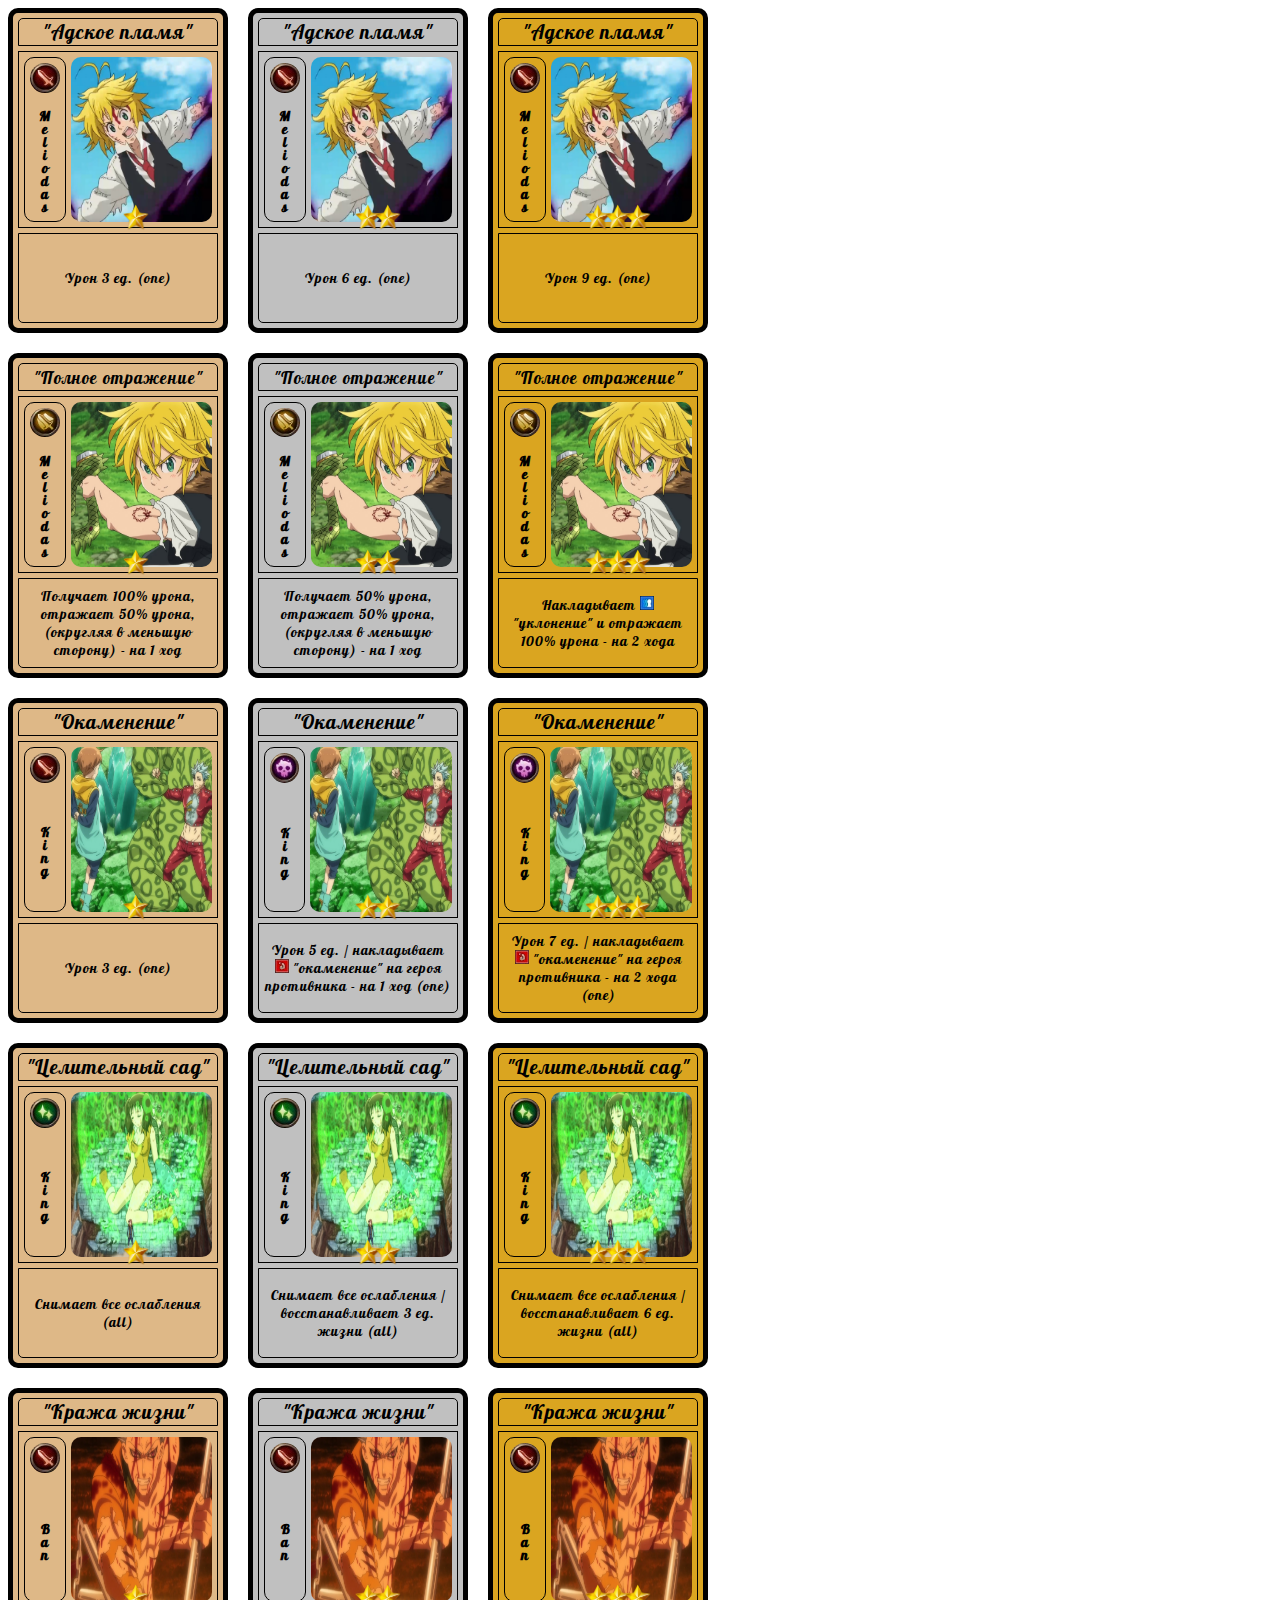
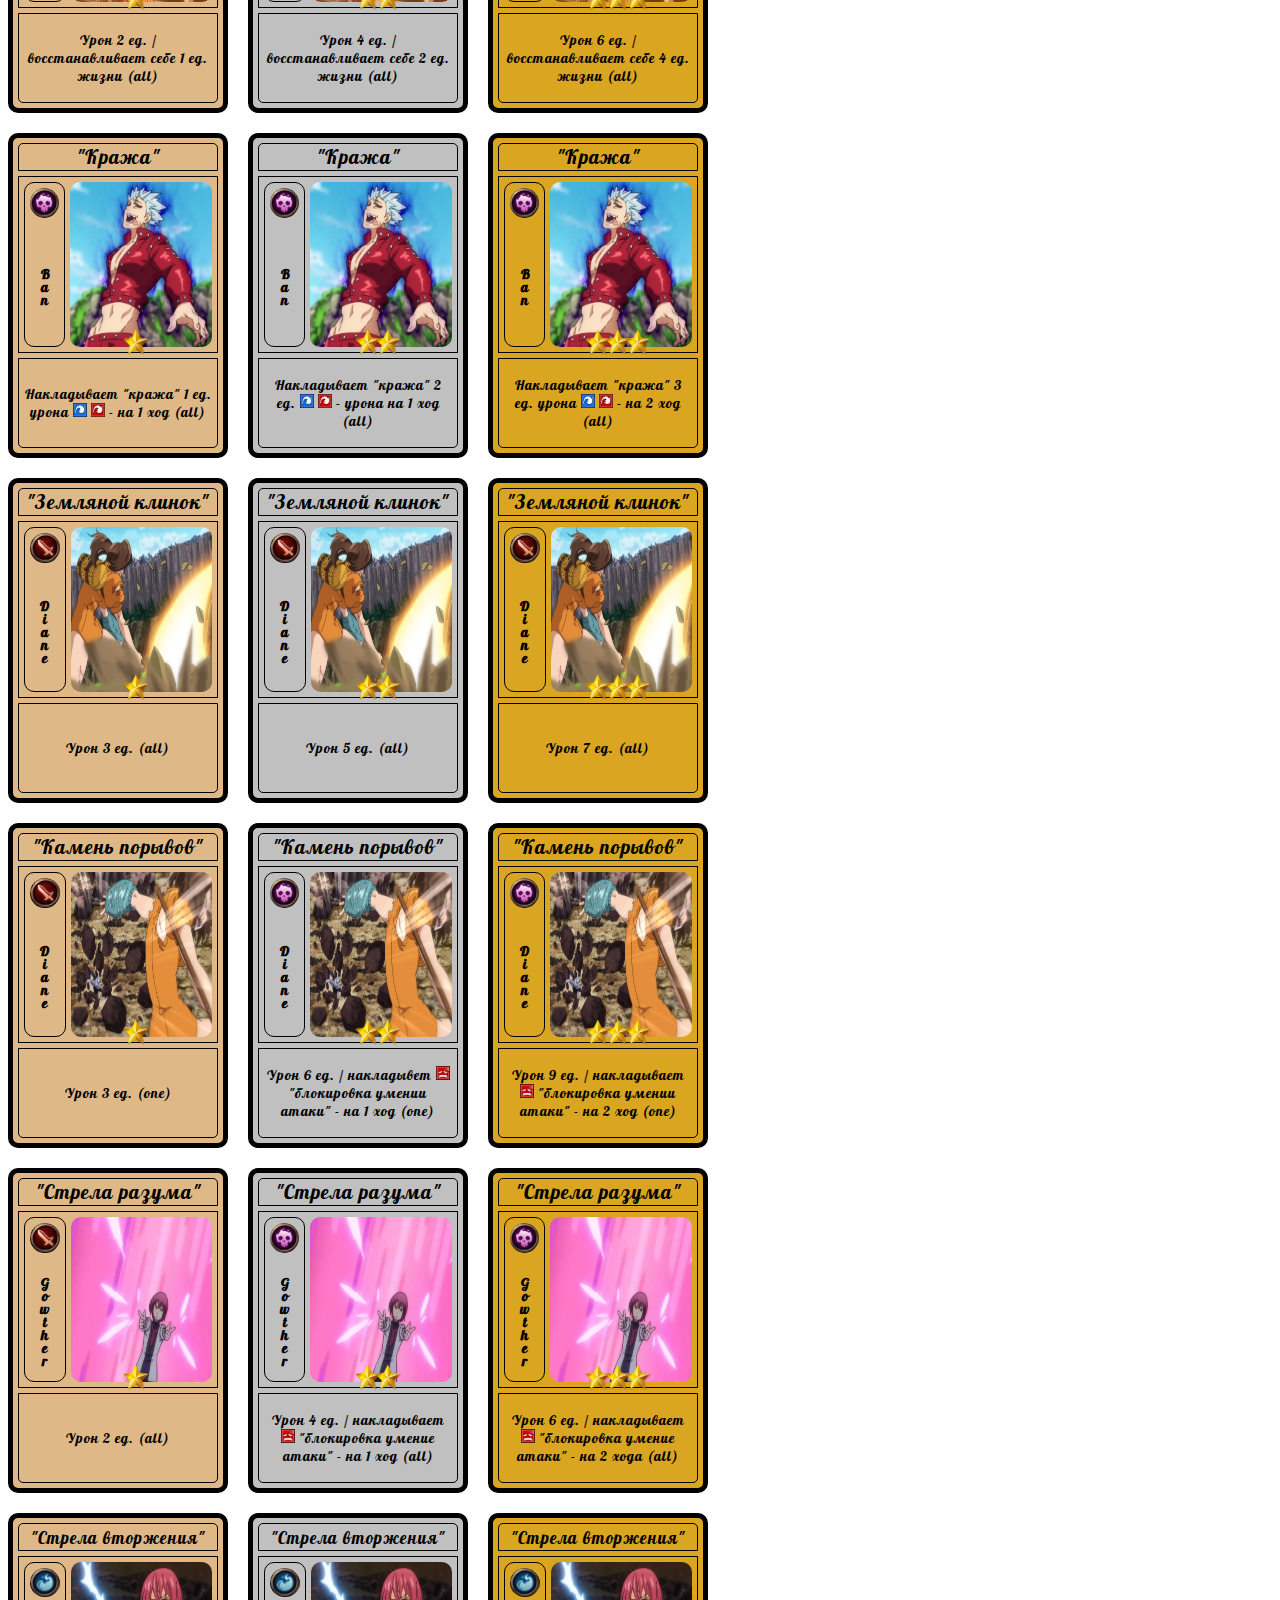
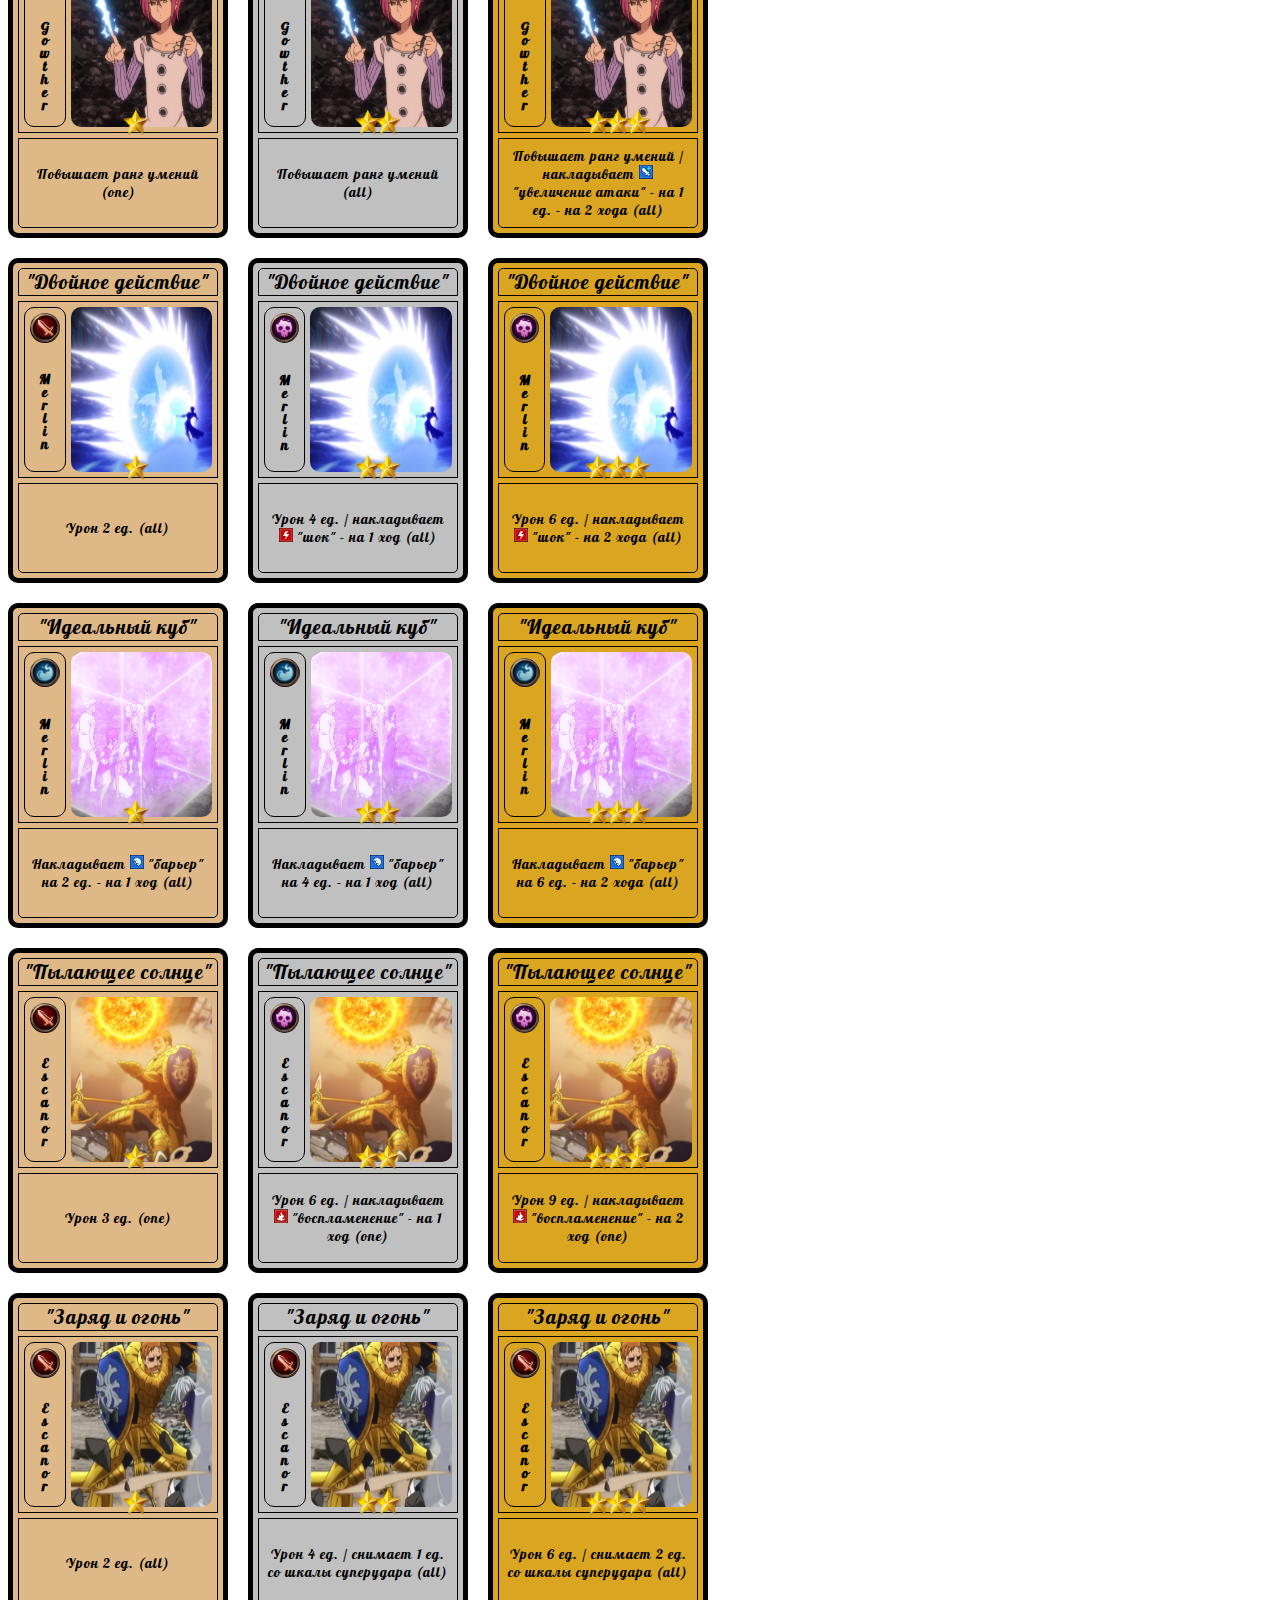
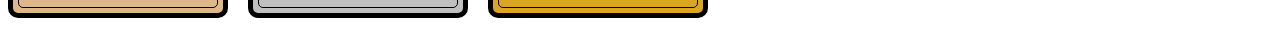
==== commit a795a394: "Correct update" ====
--- a/cards.html
+++ b/cards.html
@@ -85,7 +85,7 @@
         <div class="card_one">
             <div class="card_title">
                 <div class="card_title_name">
-                    <p>"Полное отражение"</p>
+                    <p class="min">"Полное отражение"</p>
                 </div>
             </div>
             <div class="card_image">
@@ -107,7 +107,7 @@
         <div class="card_two">
             <div class="card_title">
                 <div class="card_title_name">
-                    <p>"Полное отражение"</p>
+                    <p class="min">"Полное отражение"</p>
                 </div>
             </div>
             <div class="card_image">
@@ -130,7 +130,7 @@
         <div class="card_three">
             <div class="card_title">
                 <div class="card_title_name">
-                    <p>"Полное отражение"</p>
+                    <p class="min">"Полное отражение"</p>
                 </div>
             </div>
             <div class="card_image">
@@ -143,7 +143,7 @@
                 </div>
             </div>
             <div class="card_descrition">
-                <p>Вешает на себя бафф <img class="card_descrition_image" src="./img/skill/baff/uklonenie.jpg" alt="">"уклонение" и отражает 100% урона - на 2 хода</p>
+                <p>Накладывает <img class="card_descrition_image" src="./img/skill/baff/uklonenie.jpg" alt="">"уклонение" и отражает 100% урона - на 2 хода</p>
             </div>
             <div class="card_star_three">
                 <img src="./img/skill/Vector-Gold-Star-Transparent-Background.png" alt="" class="three_1">
@@ -192,7 +192,7 @@
                 </div>
             </div>
             <div class="card_descrition">
-                <p>Урон 5 ед. / накладывает ослабление <img class="card_descrition_image" src="./img/skill/debaff/okamenenie.jpg" alt=""> "окаменение" на героя противника - на 1 ход (one)</p>
+                <p>Урон 5 ед. / накладывает <img class="card_descrition_image" src="./img/skill/debaff/okamenenie.jpg" alt=""> "окаменение" на героя противника - на 1 ход (one)</p>
             </div>
             <div class="card_star_two">
                 <img src="./img/skill/Vector-Gold-Star-Transparent-Background.png" alt="" class="two_1">
@@ -215,7 +215,7 @@
                 </div>
             </div>
             <div class="card_descrition">
-                <p>Урон 7 ед. / накладывает ослабление <img class="card_descrition_image" src="./img/skill/debaff/okamenenie.jpg" alt=""> "окаменение" на героя противника  - на 2 хода (one)</p>
+                <p>Урон 7 ед. / накладывает <img class="card_descrition_image" src="./img/skill/debaff/okamenenie.jpg" alt=""> "окаменение" на героя противника  - на 2 хода (one)</p>
             </div>
             <div class="card_star_three">
                 <img src="./img/skill/Vector-Gold-Star-Transparent-Background.png" alt="" class="three_1">
@@ -384,7 +384,7 @@
                 </div>
             </div>
             <div class="card_descrition">
-                <p>"Кража" 1 ед. урона 
+                <p>Накладывает "кража" 1 ед. урона 
                     <img class="card_descrition_image" src="./img/skill/baff/kraza_baff.jpg" alt="">
                     <img class="card_descrition_image" src="./img/skill/debaff/kraza_debaff.jpg" alt=""> - на 1 ход (all)</p>
             </div>
@@ -408,7 +408,7 @@
                 </div>
             </div>
             <div class="card_descrition">
-                <p>"Кража" 2 ед. 
+                <p>Накладывает "кража" 2 ед. 
                     <img class="card_descrition_image" src="./img/skill/baff/kraza_baff.jpg" alt="">
                     <img class="card_descrition_image" src="./img/skill/debaff/kraza_debaff.jpg" alt=""> - урона на 1 ход (all)</p>
             </div>
@@ -433,7 +433,7 @@
                 </div>
             </div>
             <div class="card_descrition">
-                <p>"Кража" 3 ед. урона 
+                <p>Накладывает "кража" 3 ед. урона 
                     <img class="card_descrition_image" src="./img/skill/baff/kraza_baff.jpg" alt="">
                     <img class="card_descrition_image" src="./img/skill/debaff/kraza_debaff.jpg" alt=""> - на 2 ход (all)</p>
             </div>
@@ -555,7 +555,7 @@
                 </div>
             </div>
             <div class="card_descrition">
-                <p>Урон 6 ед. / накладывет ослабление <img class="card_descrition_image" src="./img/skill/debaff/otmena_ataki.jpg" alt=""> "блокировка умении атаки" - на 1 ход (one)</p>
+                <p>Урон 6 ед. / накладывет <img class="card_descrition_image" src="./img/skill/debaff/otmena_ataki.jpg" alt=""> "блокировка умении атаки" - на 1 ход (one)</p>
             </div>
             <div class="card_star_two">
                 <img src="./img/skill/Vector-Gold-Star-Transparent-Background.png" alt="" class="two_1">
@@ -578,7 +578,7 @@
                 </div>
             </div>
             <div class="card_descrition">
-                <p>Урон 9 ед. / накладывает ослабление <img class="card_descrition_image" src="./img/skill/debaff/otmena_ataki.jpg" alt=""> "блокировка умении атаки"  - на 2 ход (one)</p>
+                <p>Урон 9 ед. / накладывает <img class="card_descrition_image" src="./img/skill/debaff/otmena_ataki.jpg" alt=""> "блокировка умении атаки"  - на 2 ход (one)</p>
             </div>
             <div class="card_star_three">
                 <img src="./img/skill/Vector-Gold-Star-Transparent-Background.png" alt="" class="three_1">
@@ -627,7 +627,7 @@
                 </div>
             </div>
             <div class="card_descrition">
-                <p>Урон 4 ед. / <img class="card_descrition_image" src="./img/skill/debaff/otmena_ataki.jpg" alt=""> "блокирует умение атаки" - на 1 ход (all)</p>
+                <p>Урон 4 ед. / накладывает <img class="card_descrition_image" src="./img/skill/debaff/otmena_ataki.jpg" alt=""> "блокировка умение атаки" - на 1 ход (all)</p>
             </div>
             <div class="card_star_two">
                 <img src="./img/skill/Vector-Gold-Star-Transparent-Background.png" alt="" class="two_1">
@@ -650,7 +650,7 @@
                 </div>
             </div>
             <div class="card_descrition">
-                <p>Урон 6 ед. / <img class="card_descrition_image" src="./img/skill/debaff/otmena_ataki.jpg" alt=""> "блокирует умение атаки" - на 2 хода (all)</p>
+                <p>Урон 6 ед. / накладывает <img class="card_descrition_image" src="./img/skill/debaff/otmena_ataki.jpg" alt=""> "блокировка умение атаки" - на 2 хода (all)</p>
             </div>
             <div class="card_star_three">
                 <img src="./img/skill/Vector-Gold-Star-Transparent-Background.png" alt="" class="three_1">
@@ -721,7 +721,7 @@
                 </div>
             </div>
             <div class="card_descrition">
-                <p>Повышает ранг умений / накладывает бафф <img class="card_descrition_image" src="./img/skill/baff/uvelishenie_ataki.jpg" alt=""> "увеличение атаки" - на 1 ед. - на 2 хода (all)</p>
+                <p>Повышает ранг умений / накладывает <img class="card_descrition_image" src="./img/skill/baff/uvelishenie_ataki.jpg" alt=""> "увеличение атаки" - на 1 ед. - на 2 хода (all)</p>
             </div>
             <div class="card_star_three">
                 <img src="./img/skill/Vector-Gold-Star-Transparent-Background.png" alt="" class="three_1">
@@ -770,7 +770,7 @@
                 </div>
             </div>
             <div class="card_descrition">
-                <p class="text_cen">Урон 4 ед. / накладывает на персонажа противника эффект <img class="card_descrition_image" src="./img/skill/debaff/shok.jpg" alt=""> "шок" - на 1 ход (all)</p>
+                <p class="text_cen">Урон 4 ед. / накладывает <img class="card_descrition_image" src="./img/skill/debaff/shok.jpg" alt=""> "шок" - на 1 ход (all)</p>
             </div>
             <div class="card_star_two">
                 <img src="./img/skill/Vector-Gold-Star-Transparent-Background.png" alt="" class="two_1">
@@ -793,8 +793,7 @@
                 </div>
             </div>
             <div class="card_descrition">
-                <p>Урон 6 ед. / накладывает на персонажа противника эффект
-                <img class="card_descrition_image" src="./img/skill/debaff/shok.jpg" alt=""> "шок" - на 2 хода (all)</p>
+                <p>Урон 6 ед. / накладывает <img class="card_descrition_image" src="./img/skill/debaff/shok.jpg" alt=""> "шок" - на 2 хода (all)</p>
             </div>
             <div class="card_star_three">
                 <img src="./img/skill/Vector-Gold-Star-Transparent-Background.png" alt="" class="three_1">
@@ -820,7 +819,7 @@
                 </div>
             </div>
             <div class="card_descrition">
-                <p>Ставит <img class="card_descrition_image" src="./img/skill/baff/barier.jpg " alt=""> "барьер" на 2 ед. - на 1 ход (all)</p>
+                <p>Накладывает <img class="card_descrition_image" src="./img/skill/baff/barier.jpg " alt=""> "барьер" на 2 ед. - на 1 ход (all)</p>
             </div>
             <div class="card_star_one">
                 <img src="./img/skill/Vector-Gold-Star-Transparent-Background.png" alt="" class="one">
@@ -842,7 +841,7 @@
                 </div>
             </div>
             <div class="card_descrition">
-                <p>Cтавит <img class="card_descrition_image" src="./img/skill/baff/barier.jpg " alt=""> "барьер" на 4 ед. - на 1 ход (all)</p>
+                <p>Накладывает <img class="card_descrition_image" src="./img/skill/baff/barier.jpg " alt=""> "барьер" на 4 ед. - на 1 ход (all)</p>
             </div>
             <div class="card_star_two">
                 <img src="./img/skill/Vector-Gold-Star-Transparent-Background.png" alt="" class="two_1">
@@ -865,7 +864,7 @@
                 </div>
             </div>
             <div class="card_descrition">
-                <p>Cтавит <img class="card_descrition_image" src="./img/skill/baff/barier.jpg " alt=""> "барьер" на 6 ед. - на 2 хода (all)</p>
+                <p>Накладывает <img class="card_descrition_image" src="./img/skill/baff/barier.jpg " alt=""> "барьер" на 6 ед. - на 2 хода (all)</p>
             </div>
             <div class="card_star_three">
                 <img src="./img/skill/Vector-Gold-Star-Transparent-Background.png" alt="" class="three_1">
@@ -914,7 +913,7 @@
                 </div>
             </div>
             <div class="card_descrition">
-                <p>Урон 6 ед. / вешает <img class="card_descrition_image" src="./img/skill/debaff/vosplamenenie.jpg " alt=""> "воспламенение" - на 1 ход (one)</p>
+                <p>Урон 6 ед. / накладывает <img class="card_descrition_image" src="./img/skill/debaff/vosplamenenie.jpg " alt=""> "воспламенение" - на 1 ход (one)</p>
             </div>
             <div class="card_star_two">
                 <img src="./img/skill/Vector-Gold-Star-Transparent-Background.png" alt="" class="two_1">
@@ -937,7 +936,7 @@
                 </div>
             </div>
             <div class="card_descrition">
-                <p>Урон 9 ед. / вешает <img class="card_descrition_image" src="./img/skill/debaff/vosplamenenie.jpg " alt=""> "воспламенение" - на 2 ход (one)</p>
+                <p>Урон 9 ед. / накладывает <img class="card_descrition_image" src="./img/skill/debaff/vosplamenenie.jpg " alt=""> "воспламенение" - на 2 ход (one)</p>
             </div>
             <div class="card_star_three">
                 <img src="./img/skill/Vector-Gold-Star-Transparent-Background.png" alt="" class="three_1">
@@ -1018,7 +1017,7 @@
         </div>
     </div>
     <!--Derrier-->
-    <div class="all_card">
+    <!-- <div class="all_card">
         <div class="card_one">
             <div class="card_title">
                 <div class="card_title_name">
@@ -1159,6 +1158,6 @@
                 <img src="./img/skill/Vector-Gold-Star-Transparent-Background.png" alt="" class="three_3">
             </div>
         </div>
-    </div>
+    </div> -->
 </body>
 </html>--- a/css/style.css
+++ b/css/style.css
@@ -49,8 +49,6 @@
 .card_title_name p {
     text-align: center;
     font-size: 20px;
-    padding: 0;
-    margin: 0;
 }
 
 .card_image {
@@ -171,6 +169,7 @@
 
 .min {
     font-size: 17px !important;
+    margin-top: 3px;
 }
 
 .text_cen {
